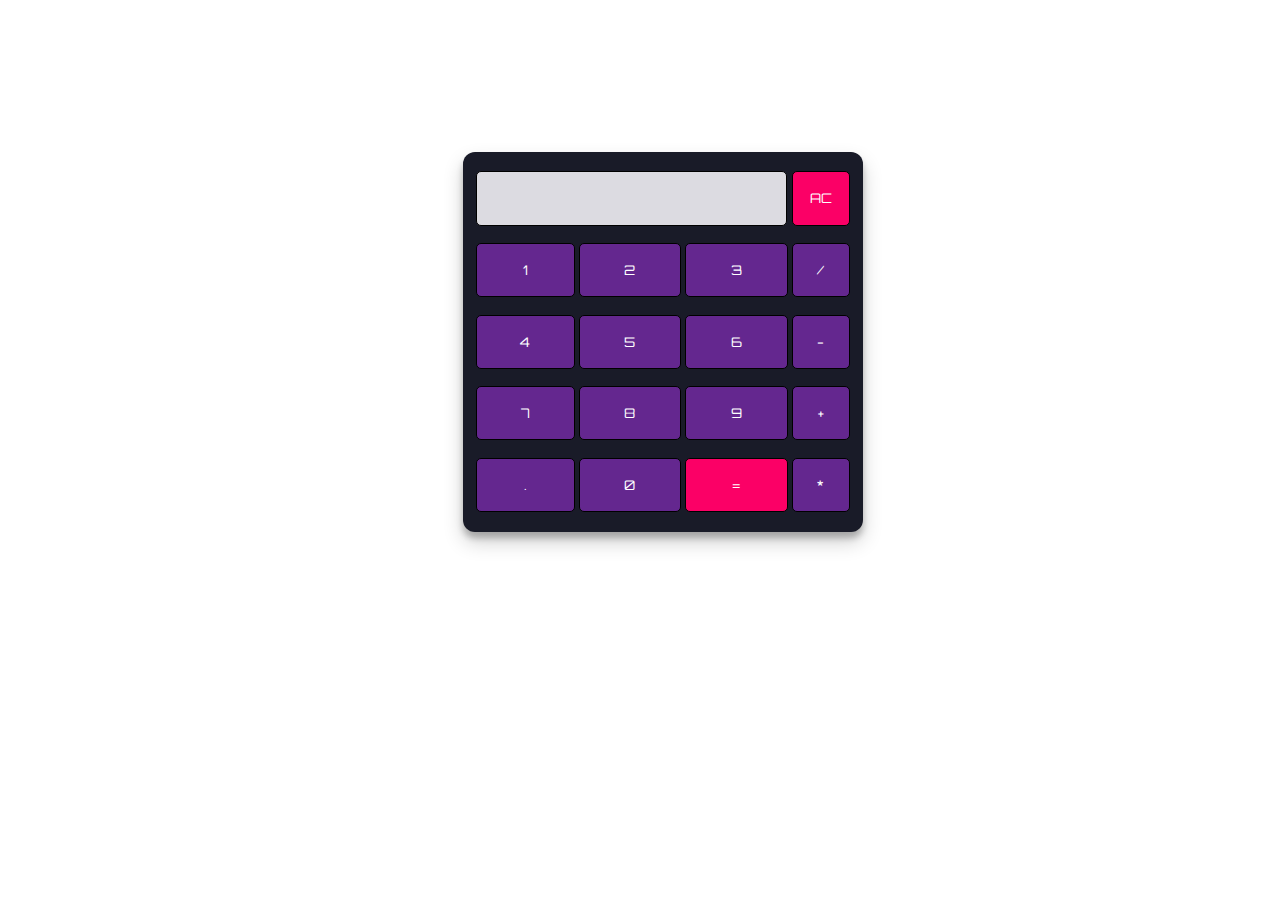
==== calulator.html @ 2627ada7 "seprate css and js files" ====
<!DOCTYPE html>
<html lang="en">

<head>
    <meta charset="UTF-8">
    <meta http-equiv="X-UA-Compatible" content="IE=edge">
    <meta name="viewport" content="width=device-width, initial-scale=1.0">
    <title> Simple Calculator using HTML, CSS and JavaScript </title>
 <link rel="stylesheet" href="./calculator.css">
</head>

<body>
    <di id="container">
    <video class="video" autoplay muted loop
    src="https://dm0qx8t0i9gc9.cloudfront.net/watermarks/video/GTYSdDW/videoblocks-havana-city-skyline-caribbean-sea-from-sky-cuban-travel_shy1n1xfw__d85649763a16d8bc11fb9cdc0fdd0f45__P360.mp4">
    </video>

    
       
        <table class="calculator">
            <tr>
                <td colspan="3"> <input class="display-box" type="text" id="result" disabled /> </td>
                  

                <td> <input class="button" type="button" value="AC" onclick="clearScreen()"
                     style="background-color: #fb0066;" /> </td>
                
            </tr>
            <tr>
                <td> <input class="button" type="button" value="1" onclick="display('1')" /> </td>
                <td> <input class="button" type="button" value="2" onclick="display('2')" /> </td>
                <td> <input class="button" type="button" value="3" onclick="display('3')" /> </td>
                <td> <input class="button" type="button" value="/" onclick="display('/')" /> </td>
            </tr>
            <tr>
                <td> <input class="button" type="button" value="4" onclick="display('4')" /> </td>
                <td> <input class="button" type="button" value="5" onclick="display('5')" /> </td>
                <td> <input class="button" type="button" value="6" onclick="display('6')" /> </td>
                <td> <input class="button" type="button" value="-" onclick="display('-')" /> </td>
            </tr>
            <tr>
                <td> <input class="button" type="button" value="7" onclick="display('7')" /> </td>
                <td> <input class="button" type="button" value="8" onclick="display('8')" /> </td>
                <td> <input class="button" type="button" value="9" onclick="display('9')" /> </td>
                <td> <input class="button" type="button" value="+" onclick="display('+')" /> </td>
            </tr>
            <tr>
                <td> <input class="button" type="button" value="." onclick="display('.')" /> </td>
                <td> <input class="button" type="button" value="0" onclick="display('0')" /> </td>

                <td> <input class="button" type="button" value="=" onclick="calculate()"
                        style="background-color: #fb0066;" /> </td>
                <td> <input class="button" type="button" value="*" onclick="display('*')" /> </td>
            </tr>
        </table>
    </div>
</body>

</html>
<script src="./calculator.js"></script>
---- calculator.css ----
@import url('https://fonts.googleapis.com/css2?family=Orbitron&display=swap');

* {
    font-family: 'Orbitron', sans-serif;
}
#container{
    min-height: 100vh;
}
.video{
    position: absolute;
    min-width: 100%;
    min-height: 100%;
    right: 0;
    bottom: 0;
    z-index: -1;
}
.calculator {
    padding: 10px;
    border-radius: 12px;
    height: 380px;
    width: 400px;
    margin: 12% 0px 0px 36%;
    background-color: #191b28;
    box-shadow: rgba(0, 0, 0, 0.19) 0px 10px 20px, rgba(0, 0, 0, 0.23) 0px 6px 6px;
}
 .display-box {
    background-color: #dcdbe1;
    border: solid black 0.5px;
    color: black;
    border-radius: 5px;
    width: 98%;
    height: 76%;
}
.button {
    background-color: #64278f;
    color: white;
    border: solid black 0.5px;
    width: 100%;
    border-radius: 5px;
    height: 80%;
    outline: none;
}
.button:hover {
    transform: scale(1.05);
}
.button:active {
    background: #e5e5e5;
    box-shadow: inset 0px 0px 5px #c1c1c1;
}
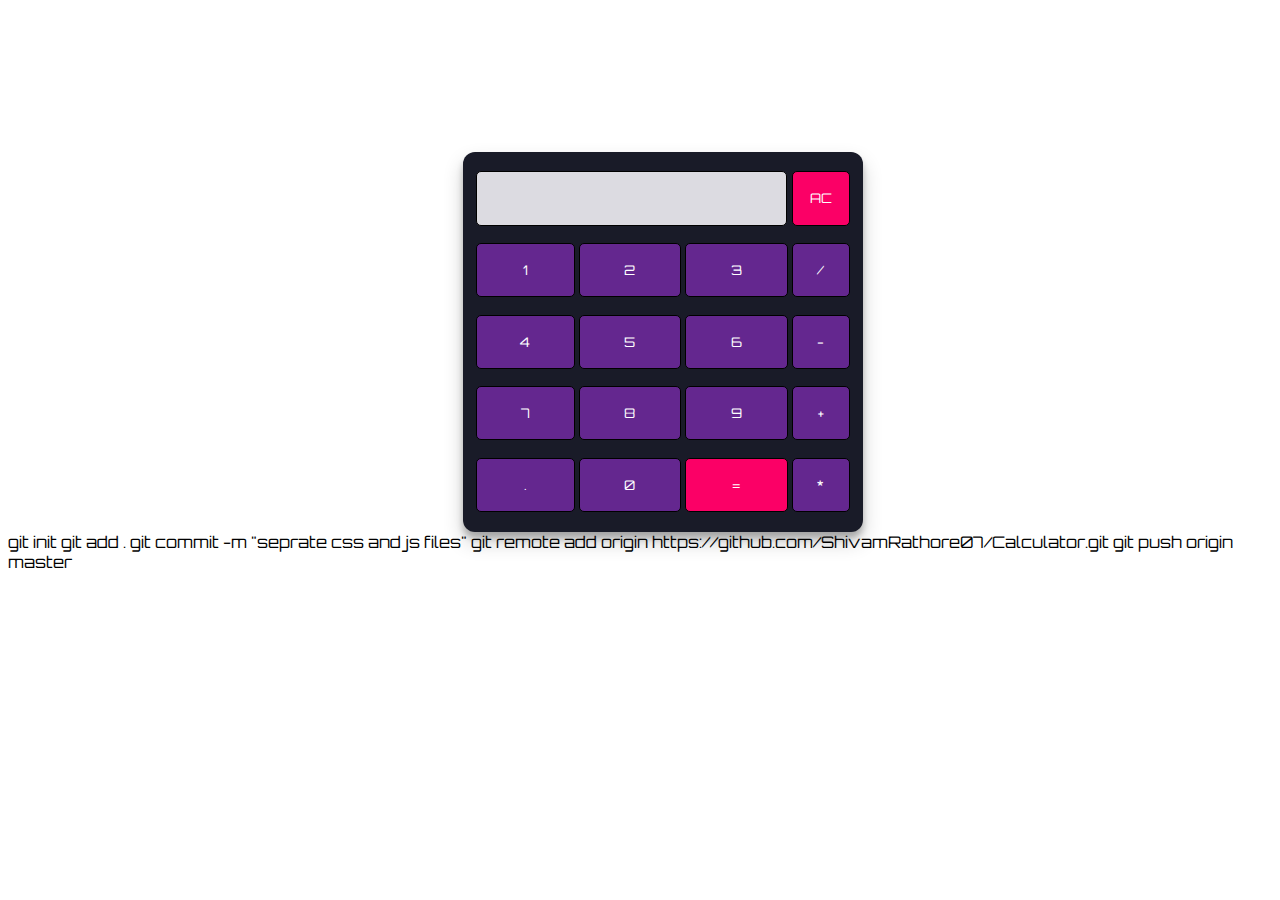
==== commit 67162002: "seprate js css" ====
--- a/calulator.html
+++ b/calulator.html
@@ -14,9 +14,6 @@
     <video class="video" autoplay muted loop
     src="https://dm0qx8t0i9gc9.cloudfront.net/watermarks/video/GTYSdDW/videoblocks-havana-city-skyline-caribbean-sea-from-sky-cuban-travel_shy1n1xfw__d85649763a16d8bc11fb9cdc0fdd0f45__P360.mp4">
     </video>
-
-    
-       
         <table class="calculator">
             <tr>
                 <td colspan="3"> <input class="display-box" type="text" id="result" disabled /> </td>
@@ -57,4 +54,10 @@
 </body>
 
 </html>
-<script src="./calculator.js"></script>+<!-- script link -->
+<script src="./calculator.js"></script>
+git init
+git add .
+git commit -m "seprate css and js files"
+git remote add origin https://github.com/ShivamRathore07/Calculator.git
+git push origin master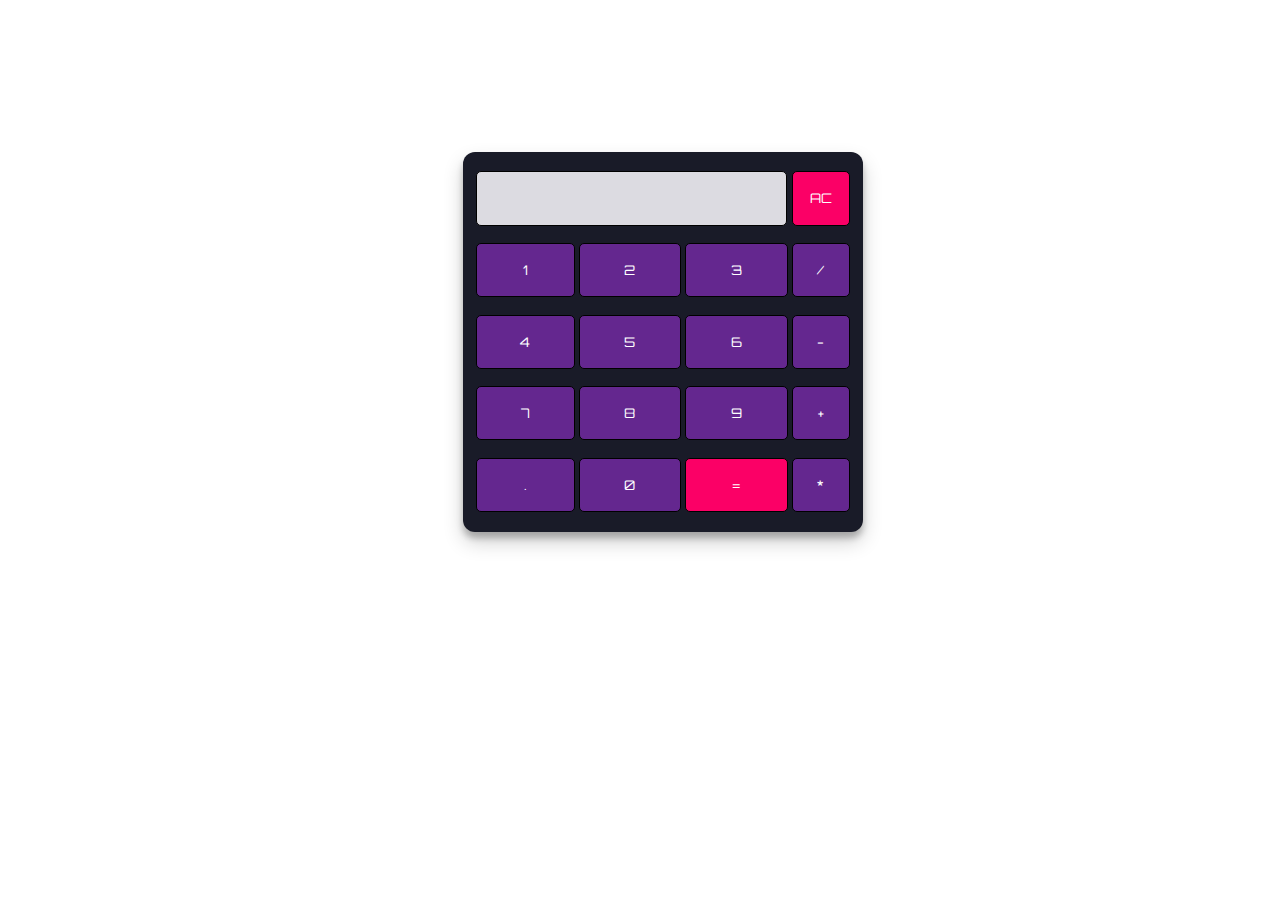
==== commit 4122de31: "some chnges" ====
--- a/calulator.html
+++ b/calulator.html
@@ -54,10 +54,6 @@
 </body>
 
 </html>
-<!-- script link -->
+ 
 <script src="./calculator.js"></script>
-git init
-git add .
-git commit -m "seprate css and js files"
-git remote add origin https://github.com/ShivamRathore07/Calculator.git
-git push origin master+ 